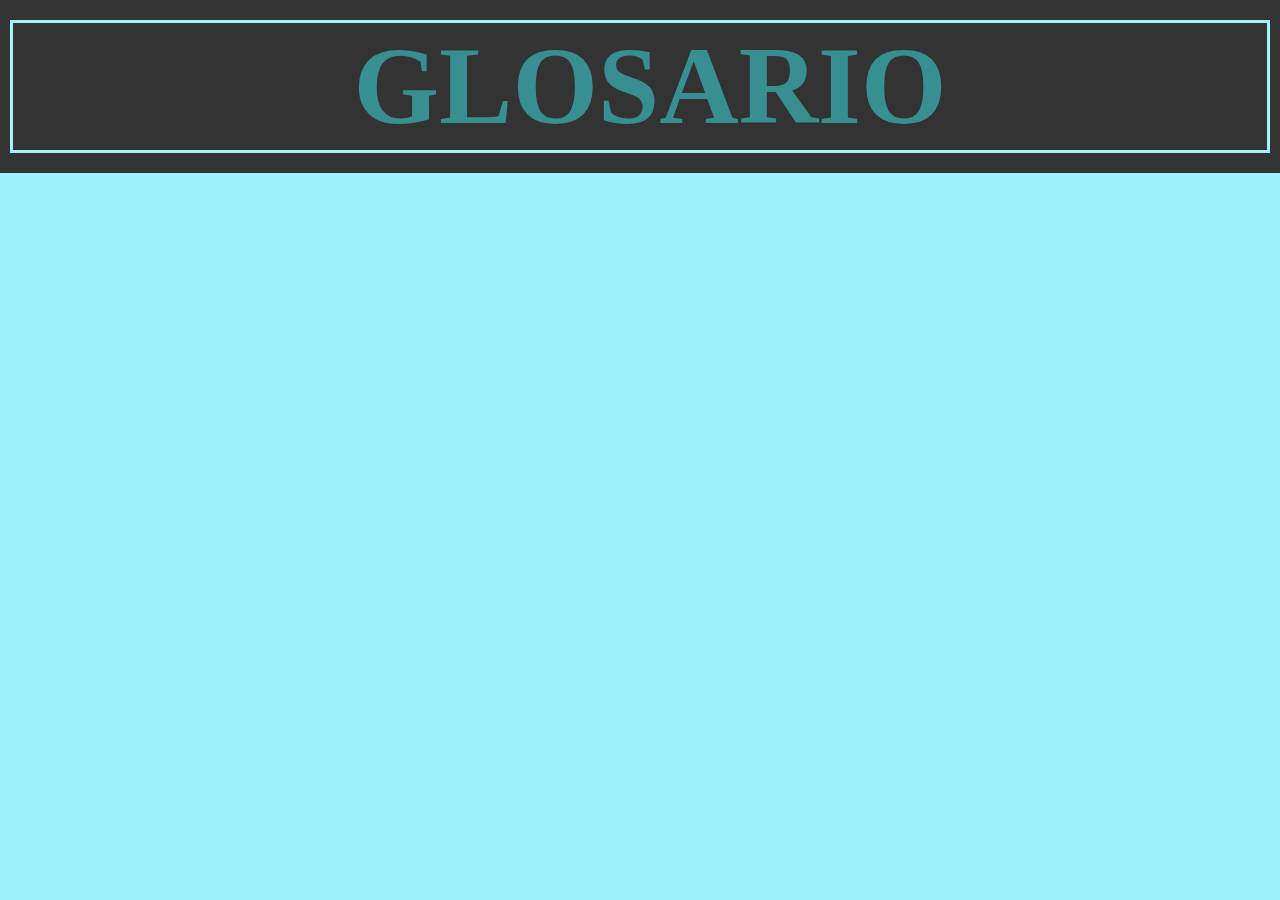
==== Glosario/index.html @ f9c2858b "terminos ingles" ====
<!DOCTYPE html>
<html lang="en">

<head>
    <meta charset="UTF-8">
    <meta name="viewport" content="width=device-width, initial-scale=1.0">
    <link rel="stylesheet" href="styles.css">
    <title>GLOSARIO</title>
</head>

<body>
    <header>
        <div class="containertitulo">
            <h1>GLOSARIO</h1>
        </div>
    </header>
    <div class="container">
    
    </div>
    <script src="/script.js"></script>
</body>

</html>
---- Glosario/styles.css ----
body {
    font-family: Arial, sans-serif;
    margin: 0;
    padding: 0;
    background-color: #9cf3f9;
}
.container {
    width: 80%;
    margin: 0 auto;
}
.containertitulo{
    border: solid #9cf3f9;
    margin: 10px;
}
header {
    background-color: #333;
    color: rgb(55, 143, 146);
    padding: 10px 0;
    font-size: 55px;
    font-family: algerian;
    text-align: center;

}
header h1 {
    margin: 0;
    padding: 0 0 0 20px;
}
.word {
    display: inline-block;
    width: 250px; 
    height: 50px;
    margin: 20px 18px;
    font-size: 16px;
    cursor: pointer;
    position:relative;
    background-color: #ddd;
    border-radius: 5px;
    line-height: 50px;
    text-align: center;
    border: solid black  ;
    background-color: cadetblue;
    border-radius: 20px;
}
.definition{
    display: none;
    position: relative;
    /* Arriba | Derecha | Abajo | Izquierda */
    margin: 0 20px 40px 20px;
    padding: 5px;
    width: 250px; 
    height: 50px;
}
.principal{
    display: inline-block;
}
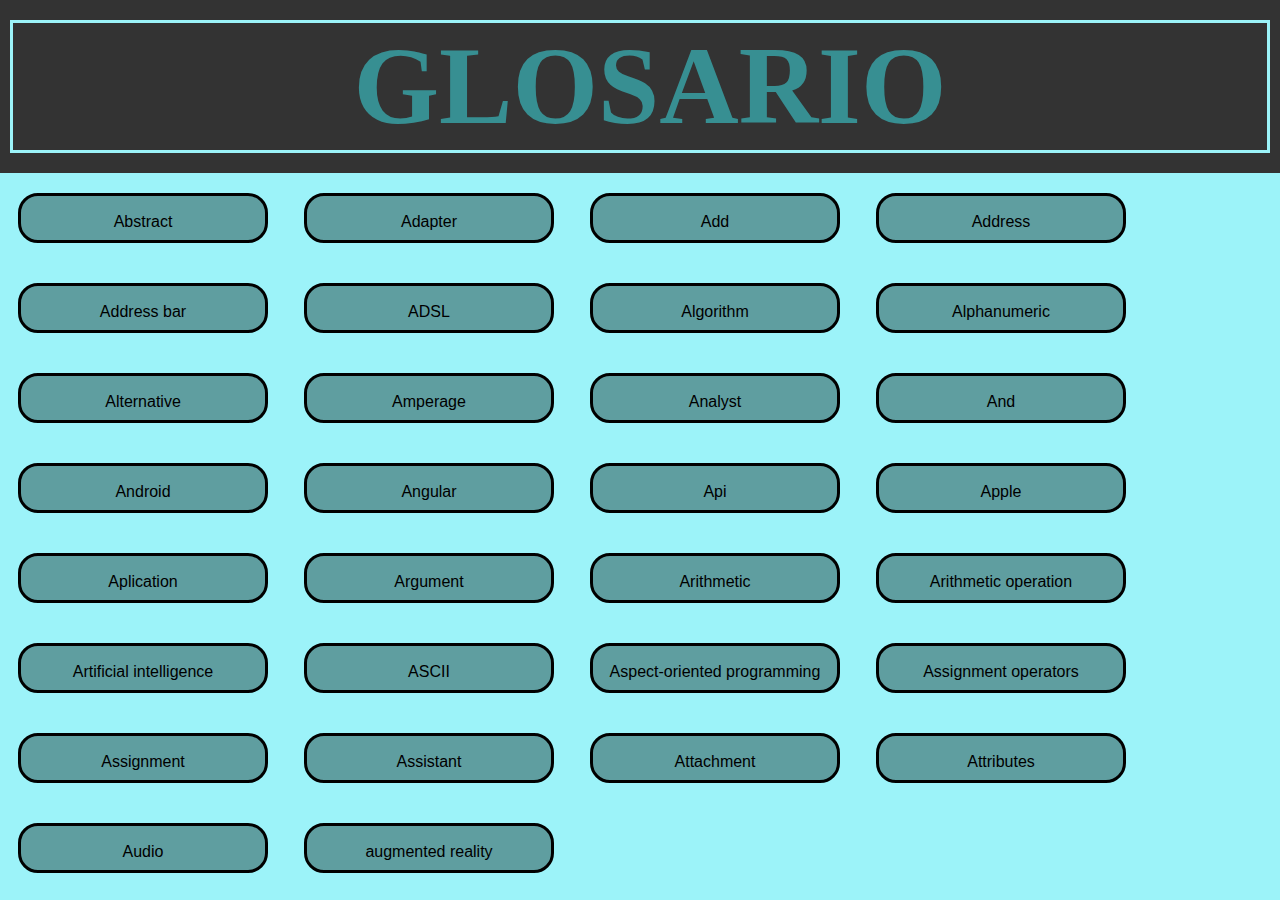
==== commit 48fb7b2d: "." ====
--- a/Glosario/index.html
+++ b/Glosario/index.html
@@ -5,6 +5,7 @@
     <meta charset="UTF-8">
     <meta name="viewport" content="width=device-width, initial-scale=1.0">
     <link rel="stylesheet" href="styles.css">
+
     <title>GLOSARIO</title>
 </head>
 
@@ -12,12 +13,13 @@
     <header>
         <div class="containertitulo">
             <h1>GLOSARIO</h1>
+            </div>
         </div>
     </header>
     <div class="container">
-    
+
     </div>
-    <script src="/script.js"></script>
+    <script src="./script.js"></script>
 </body>
 
 </html>--- a/Glosario/styles.css
+++ b/Glosario/styles.css
@@ -52,4 +52,4 @@
 }
 .principal{
     display: inline-block;
-}+}
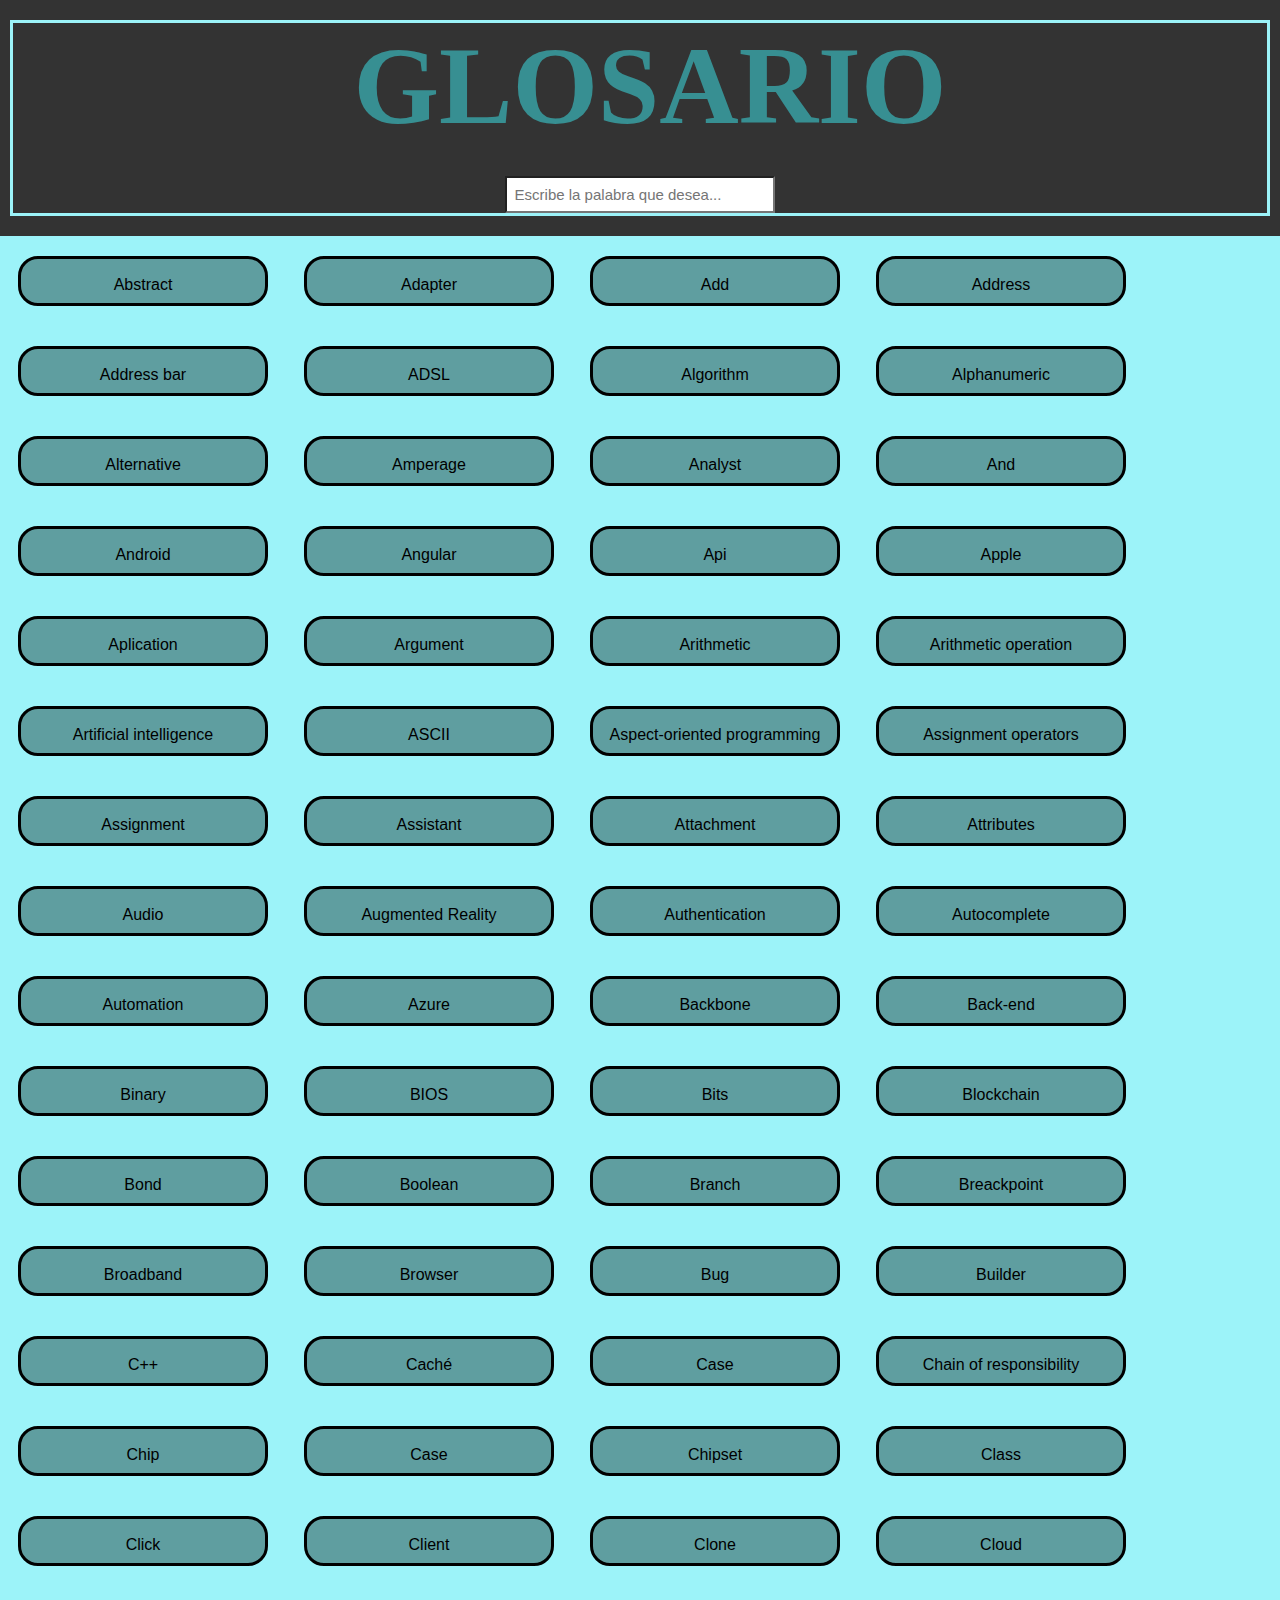
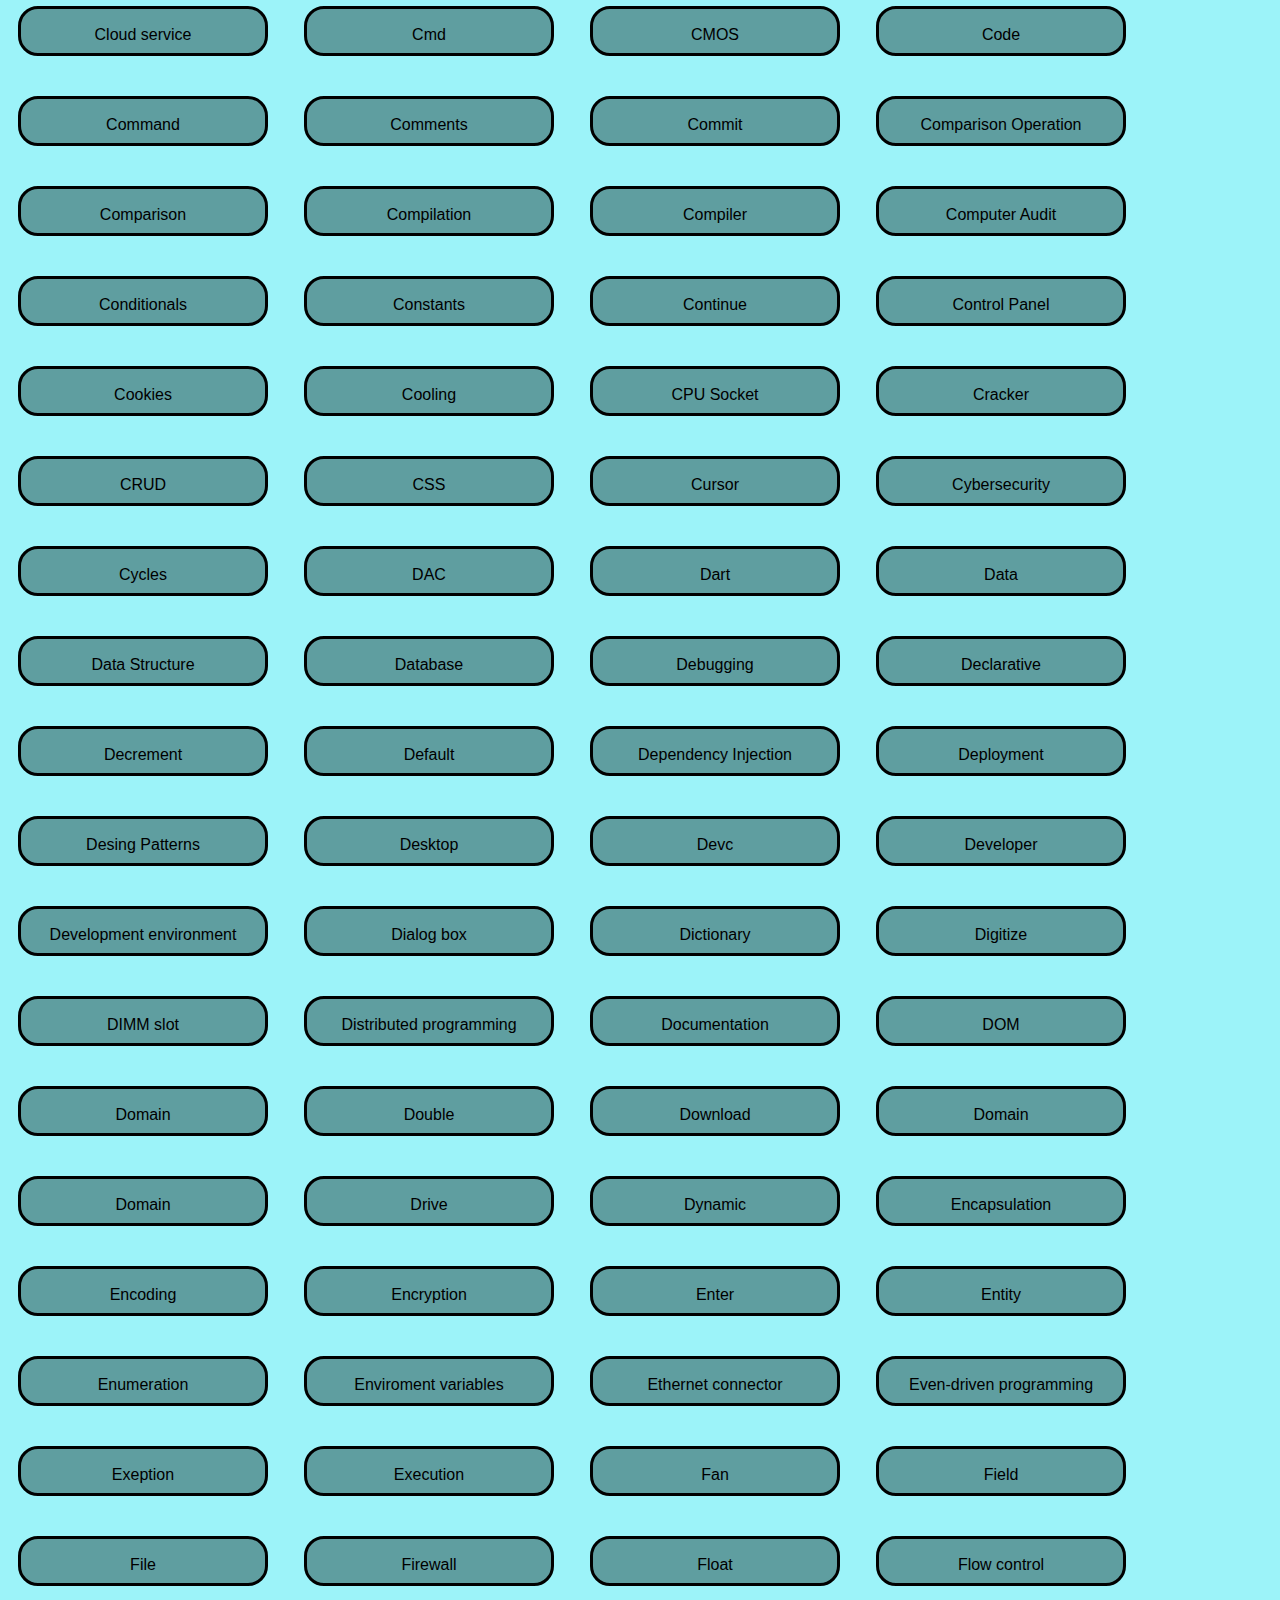
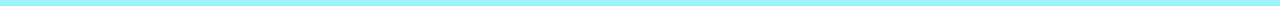
==== commit 7c90ce15: "campoBusqueda" ====
--- a/Glosario/index.html
+++ b/Glosario/index.html
@@ -13,7 +13,7 @@
     <header>
         <div class="containertitulo">
             <h1>GLOSARIO</h1>
-            </div>
+            <input id="busqueda" placeholder="Escribe la palabra que desea...">
         </div>
     </header>
     <div class="container">
--- a/Glosario/styles.css
+++ b/Glosario/styles.css
@@ -53,3 +53,9 @@
 .principal{
     display: inline-block;
 }
+#busqueda{
+    background-color: white;
+    padding: 8px;
+    font-size: 15px;
+    width: 20%;
+}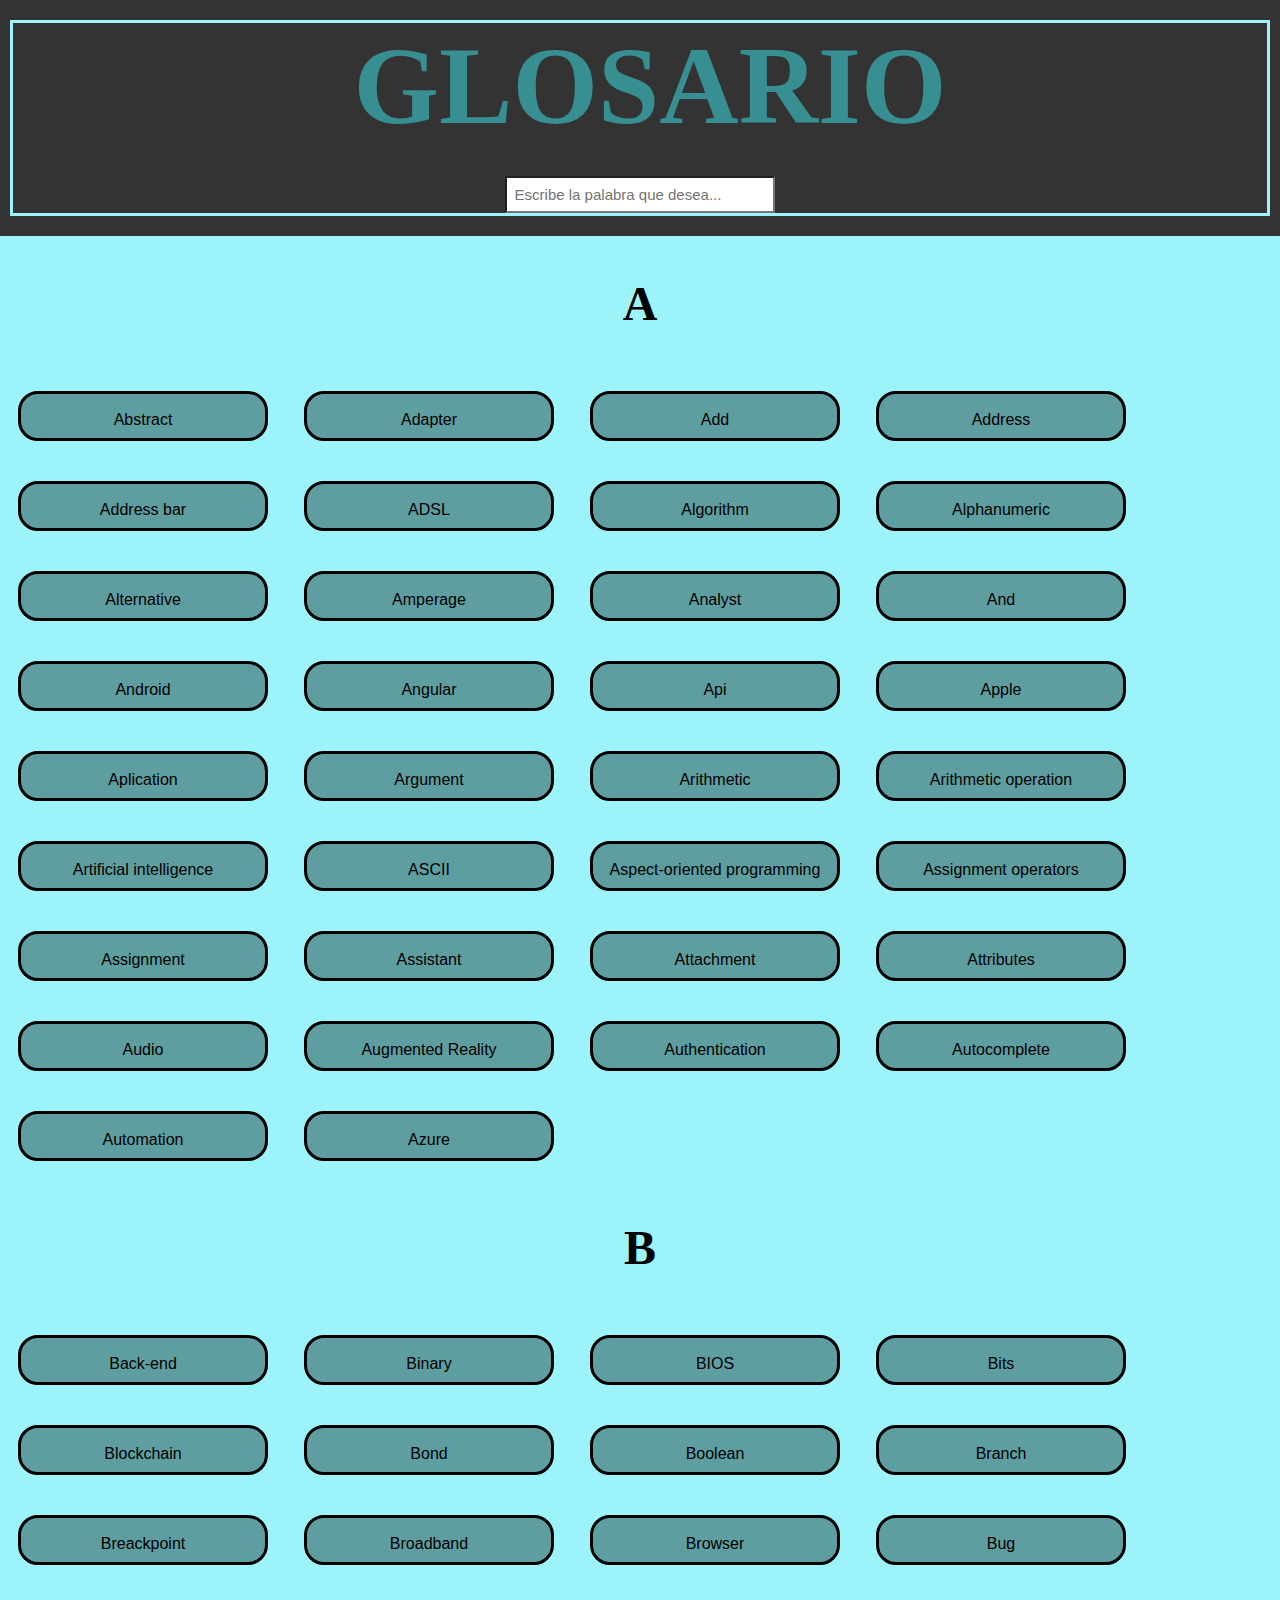
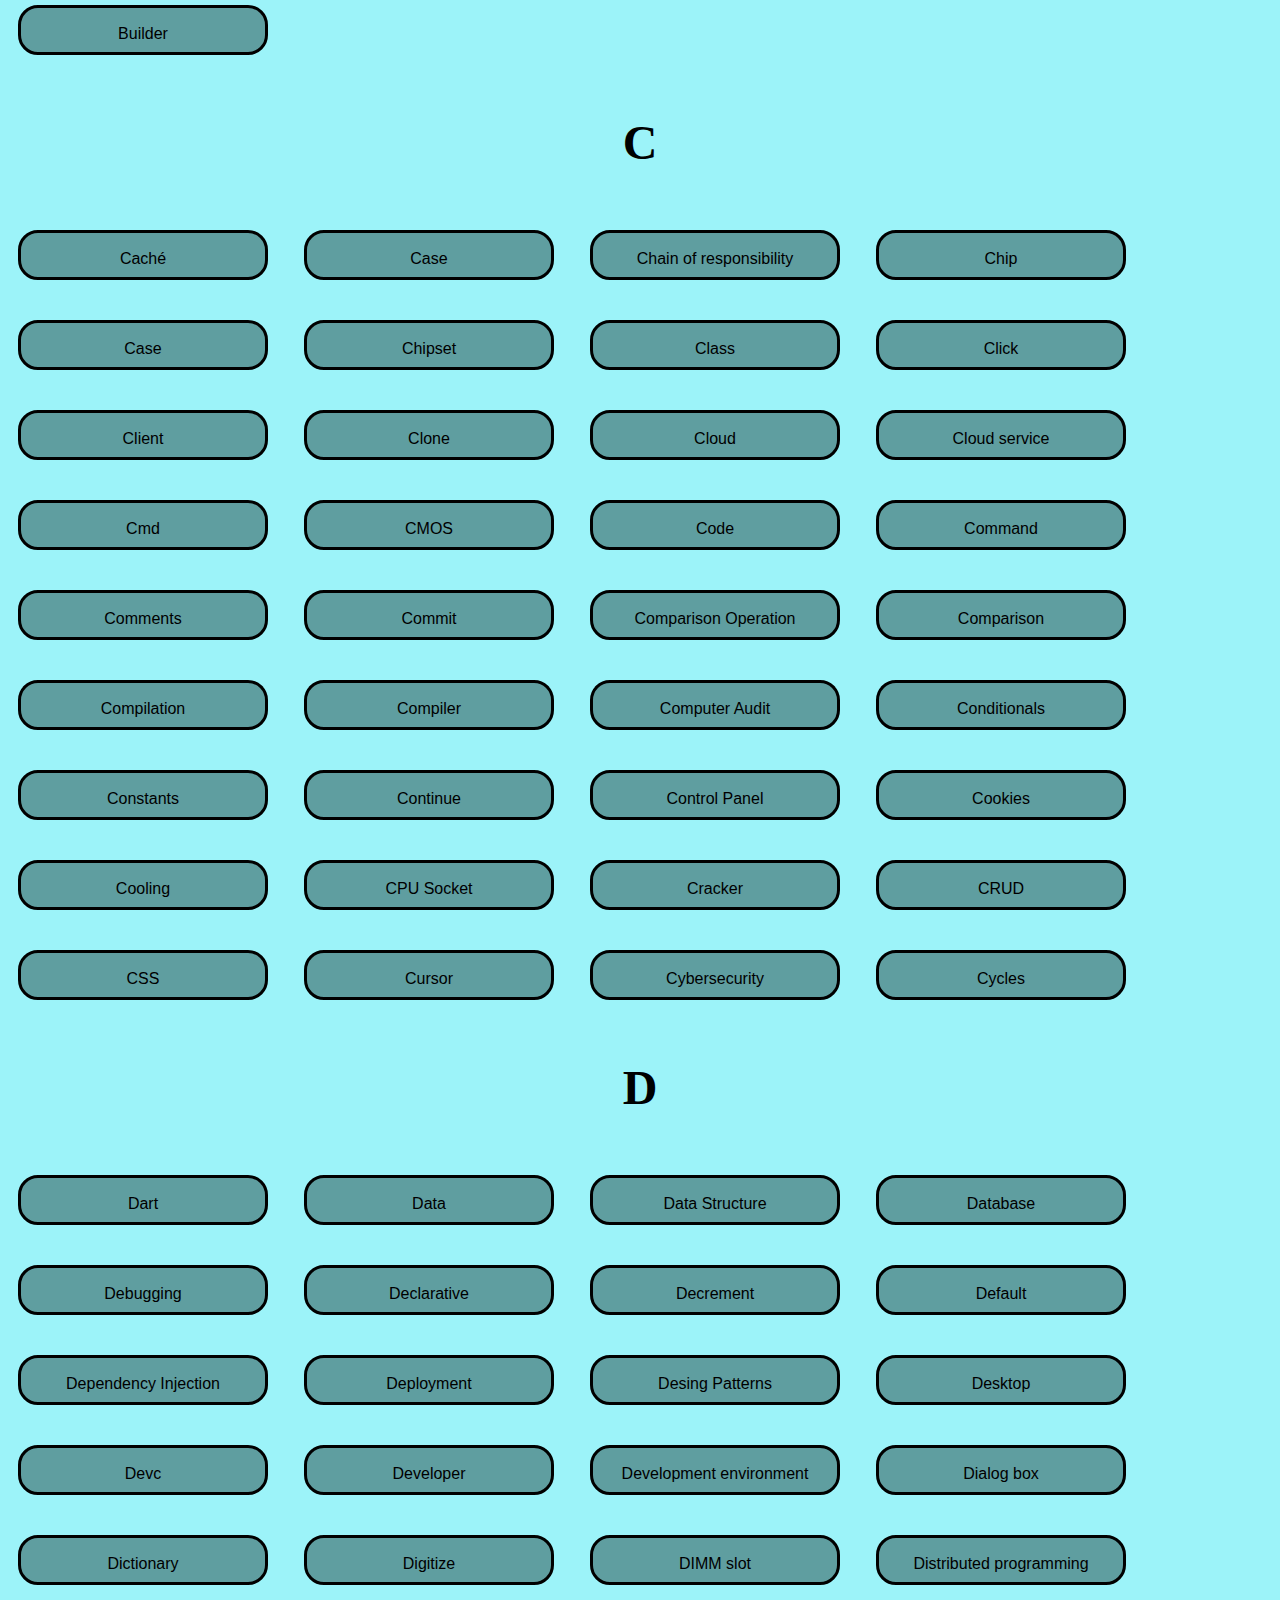
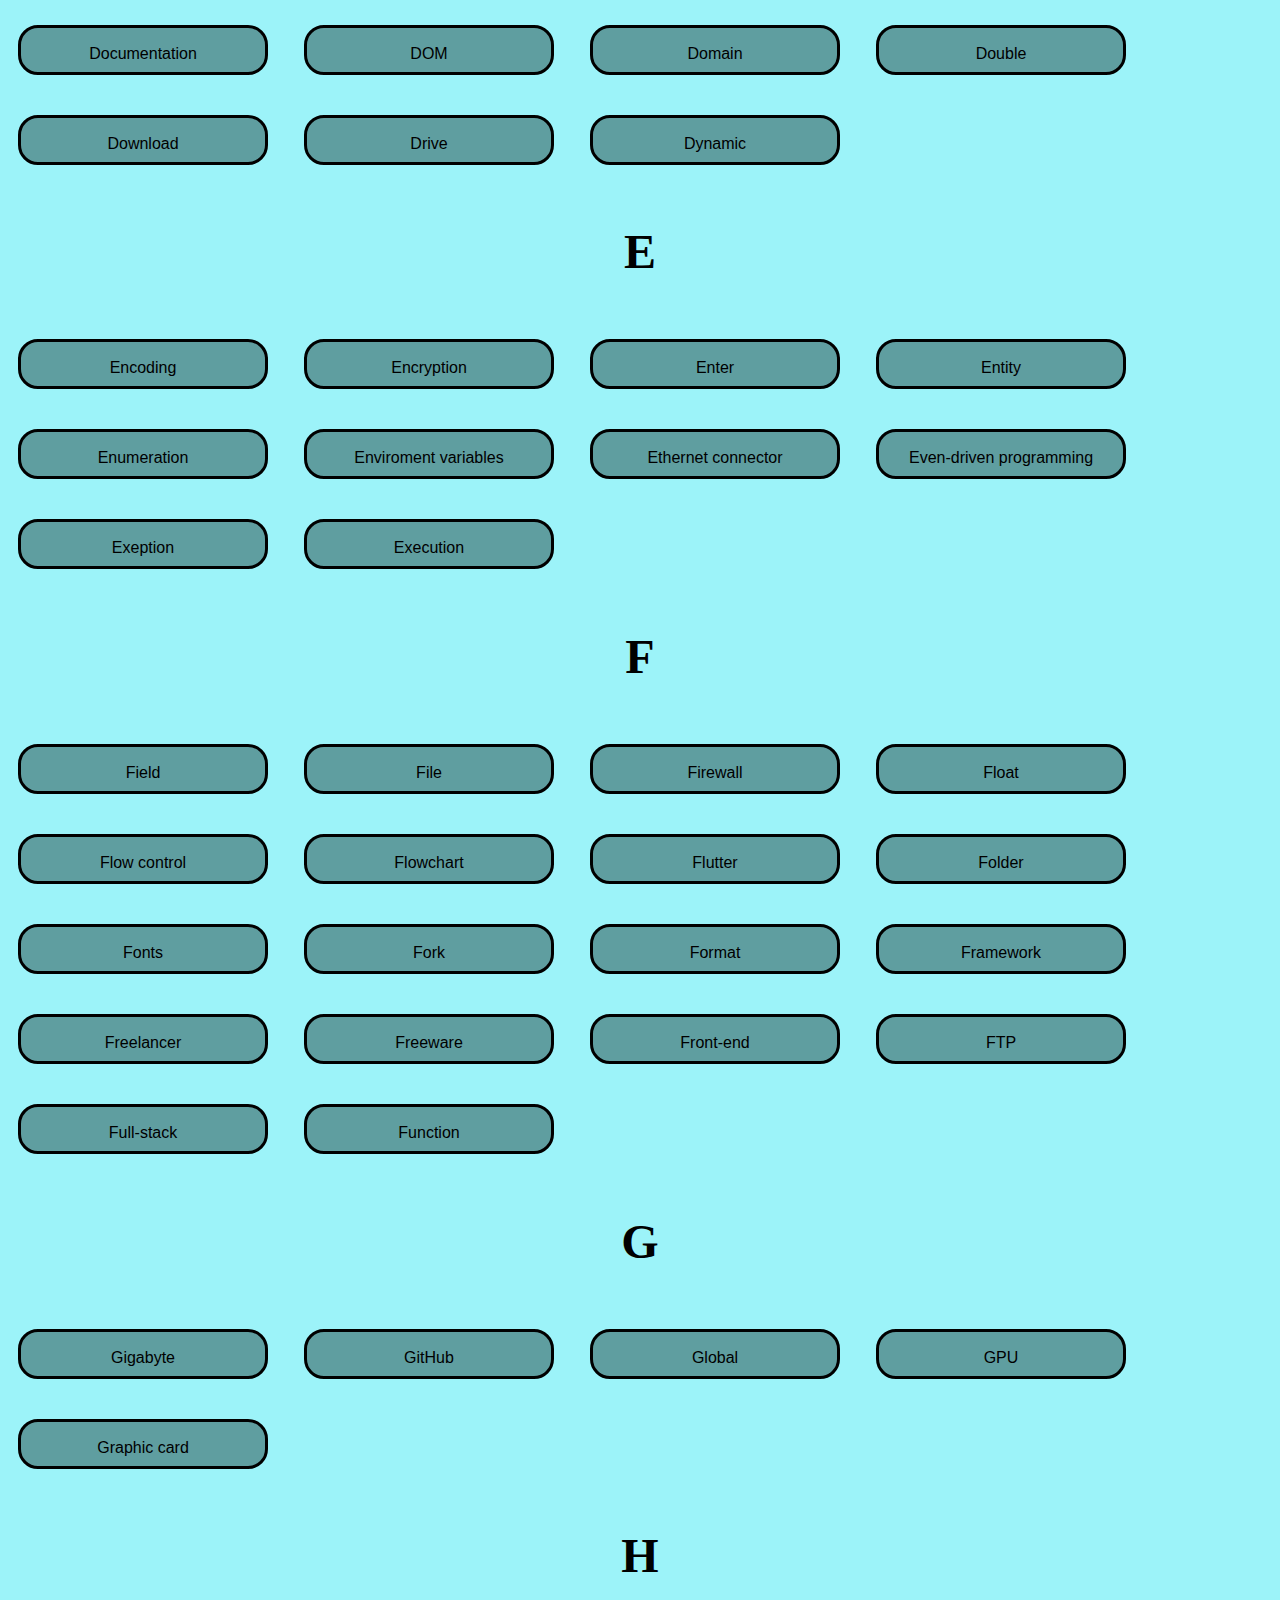
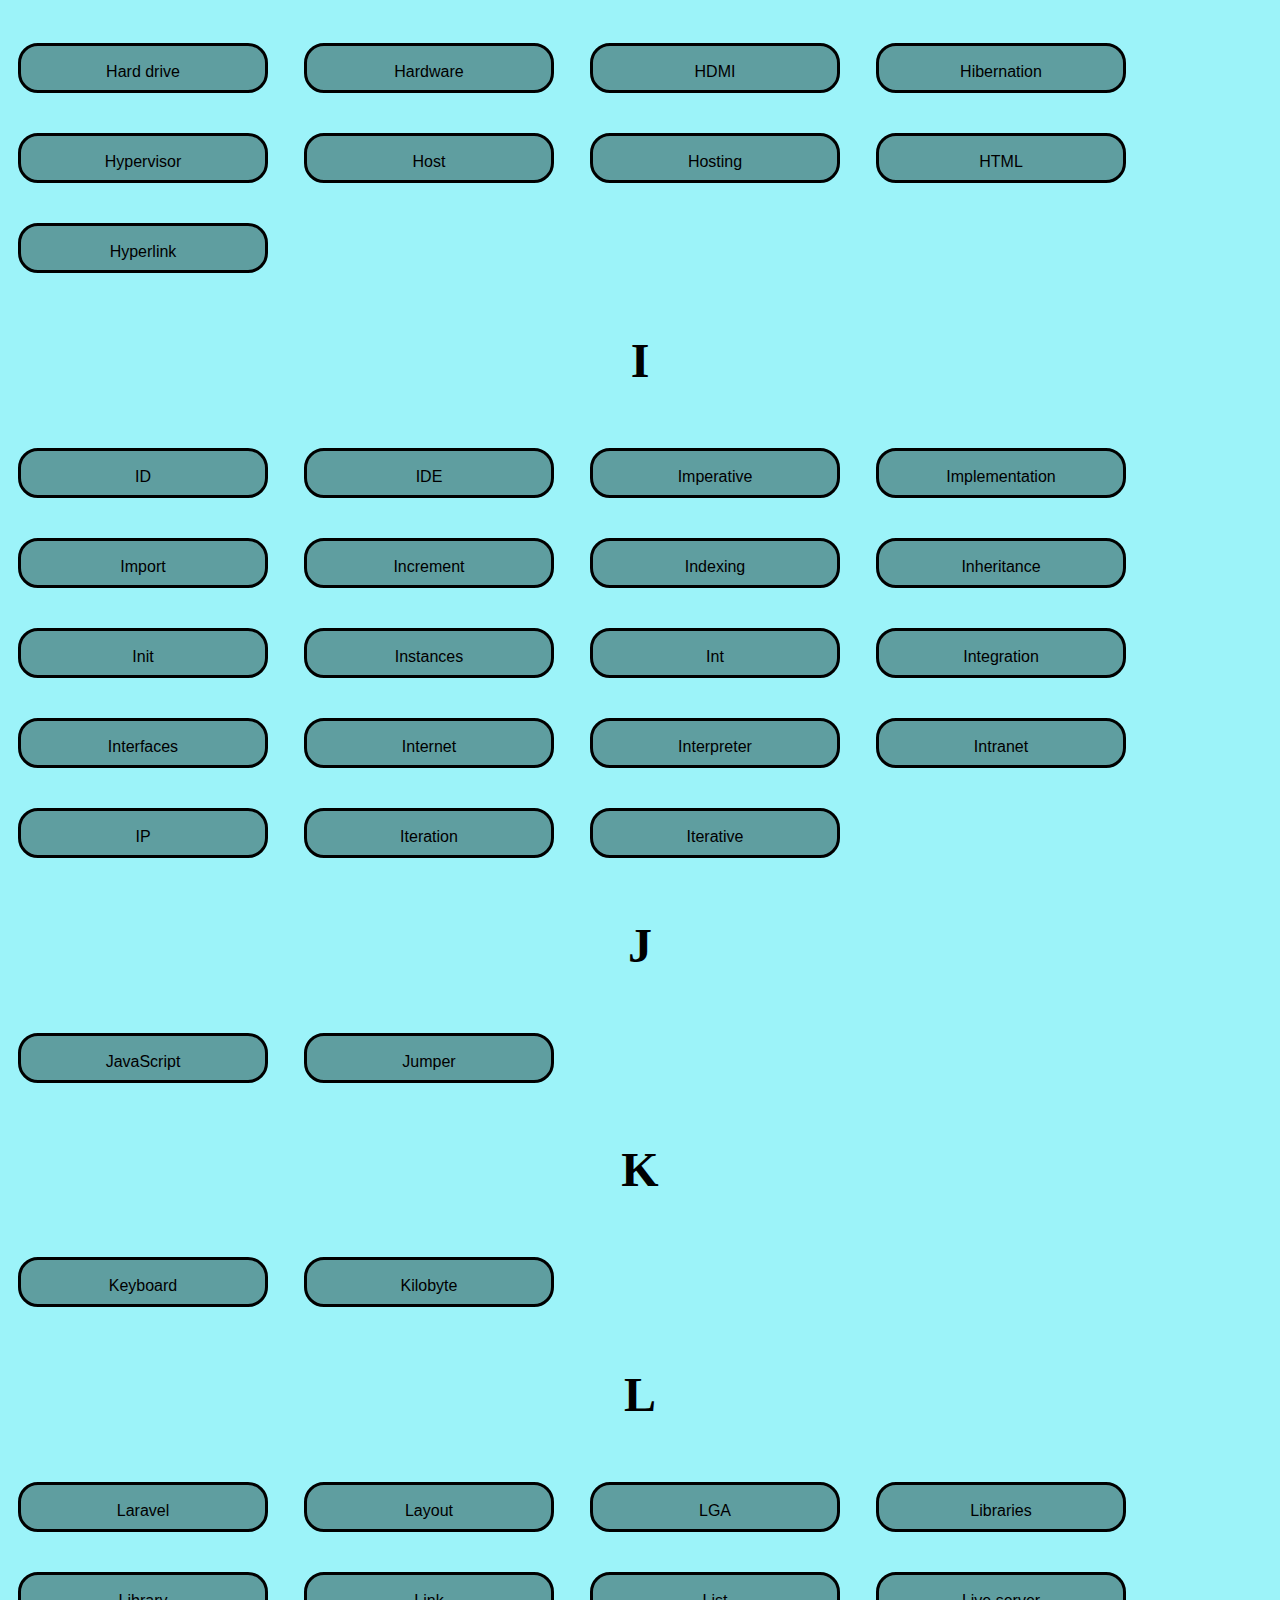
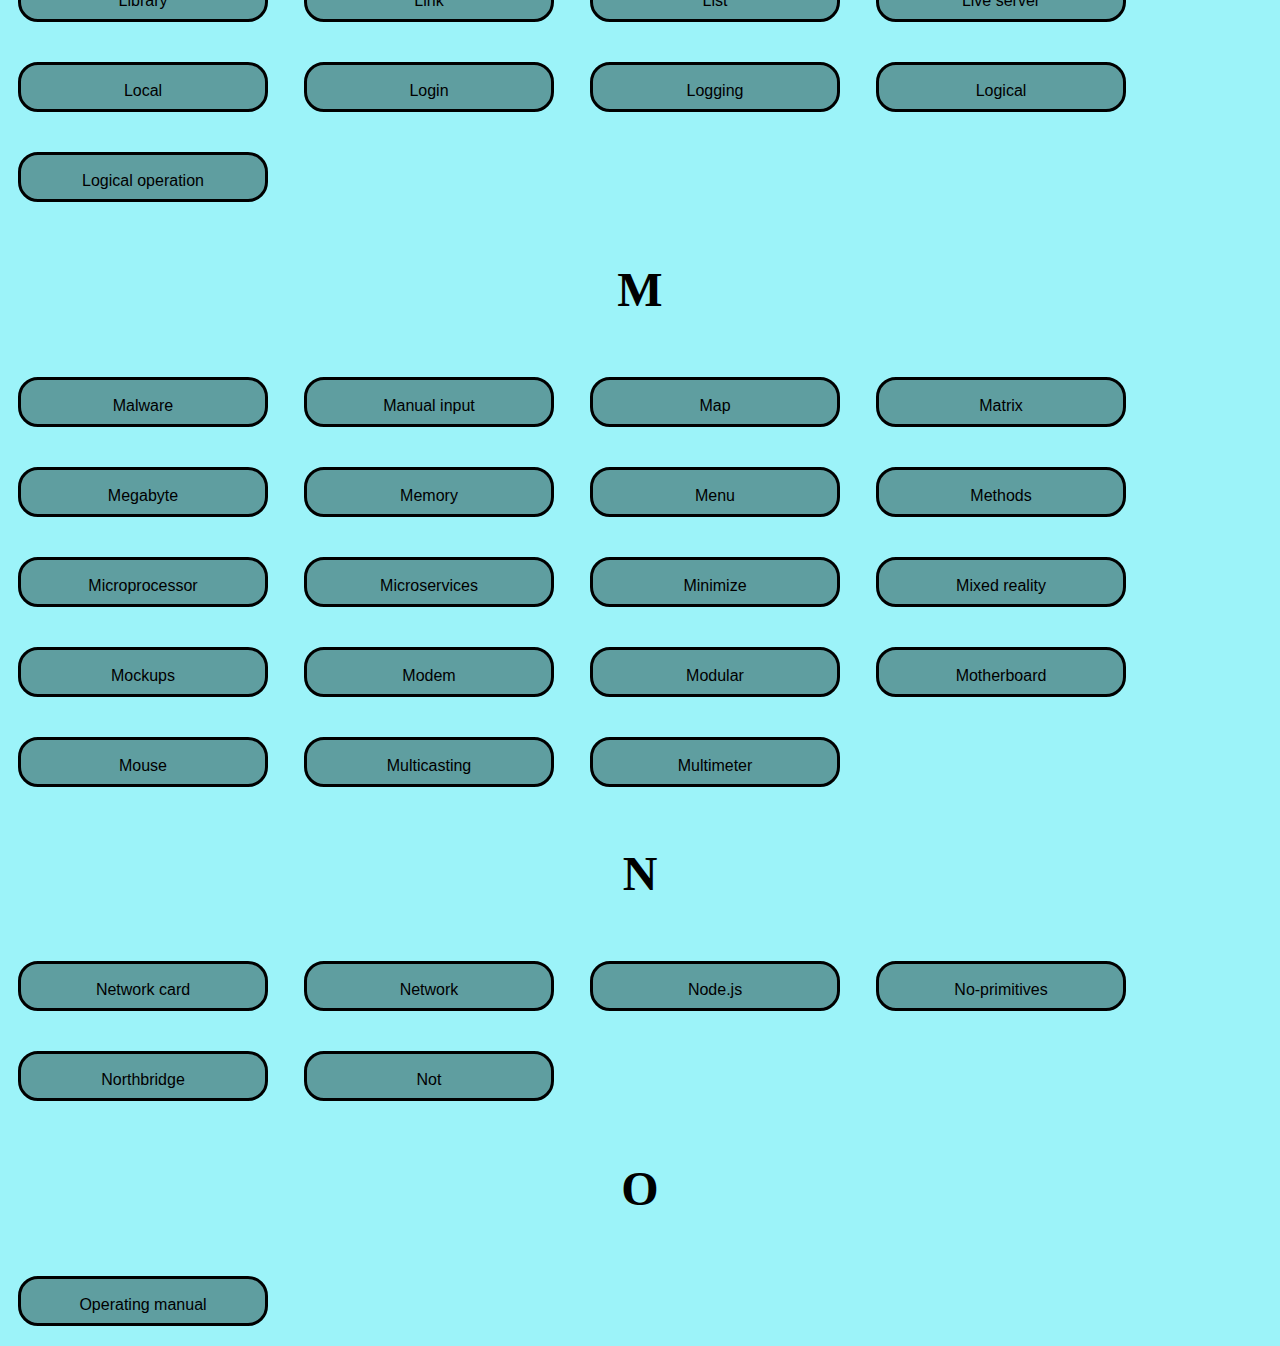
==== commit 0418e8b1: "243" ====
--- a/Glosario/index.html
+++ b/Glosario/index.html
@@ -19,7 +19,7 @@
     <div class="container">
 
     </div>
-    <script src="./script.js"></script>
+    <script src="/Glosario/script.js"></script>
 </body>
 
 </html>--- a/Glosario/styles.css
+++ b/Glosario/styles.css
@@ -58,4 +58,9 @@
     padding: 8px;
     font-size: 15px;
     width: 20%;
+}
+.letra{
+    text-align: center;
+    font-size: 2em;
+    font-family: algerian;
 }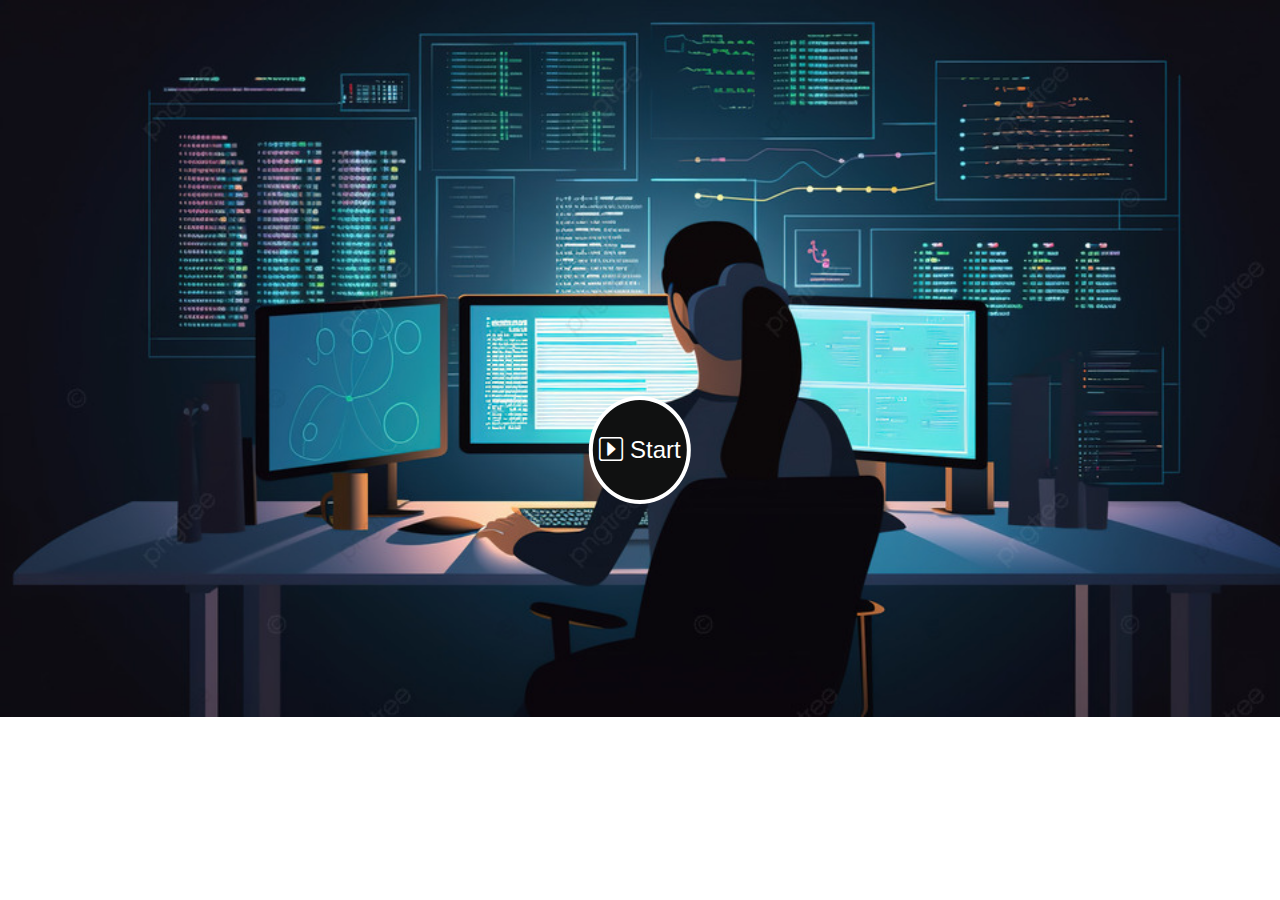
==== commit ff766608: "css" ====
--- a/Glosario/index.html
+++ b/Glosario/index.html
@@ -4,22 +4,34 @@
 <head>
     <meta charset="UTF-8">
     <meta name="viewport" content="width=device-width, initial-scale=1.0">
+    <link href="https://cdn.jsdelivr.net/npm/bootstrap@5.3.3/dist/css/bootstrap.min.css" rel="stylesheet" integrity="sha384-QWTKZyjpPEjISv5WaRU9OFeRpok6YctnYmDr5pNlyT2bRjXh0JMhjY6hW+ALEwIH" crossorigin="anonymous">
+    <script src="https://cdn.jsdelivr.net/npm/bootstrap@5.3.3/dist/js/bootstrap.bundle.min.js" integrity="sha384-YvpcrYf0tY3lHB60NNkmXc5s9fDVZLESaAA55NDzOxhy9GkcIdslK1eN7N6jIeHz" crossorigin="anonymous"></script>
+    <link rel="stylesheet" href="https://cdn.jsdelivr.net/npm/bootstrap-icons@1.11.3/font/bootstrap-icons.min.css">
     <link rel="stylesheet" href="styles.css">
 
     <title>GLOSARIO</title>
 </head>
 
 <body>
-    <header>
-        <div class="containertitulo">
-            <h1>GLOSARIO</h1>
-            <input id="busqueda" placeholder="Escribe la palabra que desea...">
-        </div>
-    </header>
-    <div class="container">
-
+    <div id="inicio">
+        <img src="img/pngtree-female-programmer-in-front-of-computer-screens-image_2672427.jpg " alt="Imagen de inicio" id="primeraImagen">
+        <button id="boton-empezar"><i class="bi bi-caret-right-square"></i> Start</button>
     </div>
-    <script src="/Glosario/script.js"></script>
+<div id="bdy">
+    <div id="contenedorPrincipal">
+        <header>
+            <div>
+            <img src="/img/GlossaryImg.jpg" class="img-fluid">
+            </div>
+            <h2>Escriba el termino que desea buscar</h2>
+            <div class="input-group flex-nowrap input-group-lg">
+                <span class="input-group-text" id="addon-wrapping"><i class="bi bi-search"></i></span>
+                <input type="text" class="form-control" id="busqueda" placeholder="BUSCAR">
+            </div>
+        </header>
+    </div>
+</div>
+    <script src="script.js"></script>
 </body>
 
 </html>--- a/Glosario/styles.css
+++ b/Glosario/styles.css
@@ -1,19 +1,18 @@
-body {
+body{
+    display: flex;
+    flex-direction: column;
+    margin: 0;
+    justify-content: center;
     font-family: Arial, sans-serif;
-    margin: 0;
-    padding: 0;
-    background-color: #9cf3f9;
+    background-size: cover;
+    background-attachment: fixed; 
+    background-position: center center;
 }
-.container {
-    width: 80%;
-    margin: 0 auto;
-}
-.containertitulo{
-    border: solid #9cf3f9;
-    margin: 10px;
+#bdy{
+    background:linear-gradient(rgb(1, 1, 1),rgba(13, 14, 14, 0.306)) fixed;
+   padding: 0 10% 0 10%;
 }
 header {
-    background-color: #333;
     color: rgb(55, 143, 146);
     padding: 10px 0;
     font-size: 55px;
@@ -21,25 +20,38 @@
     text-align: center;
 
 }
-header h1 {
-    margin: 0;
-    padding: 0 0 0 20px;
-}
 .word {
     display: inline-block;
     width: 250px; 
     height: 50px;
-    margin: 20px 18px;
-    font-size: 16px;
+    margin: 20px 20px;
+    font-size: 20px;
     cursor: pointer;
     position:relative;
-    background-color: #ddd;
     border-radius: 5px;
     line-height: 50px;
     text-align: center;
-    border: solid black  ;
-    background-color: cadetblue;
+    border: solid black;
+    color: whitesmoke;
+    box-shadow: 0 0 0 0 rgba(145, 64, 248, 0.5), 0 0 0 0 rgba(39, 200, 255, 0.5);
+    background-image: linear-gradient(-255deg, #484848 35%, #815ca8 100%);
+    transition: transform 0.3s ease, box-shadow 0.3s ease;
+    overflow: hidden;
     border-radius: 20px;
+}
+.word::after{
+    width: 300px;
+    height: 300px;
+    position: relative;
+    top: -50px;
+    left: -100px;
+    background: #13ff13;
+    z-index: -1;
+    transition: transform 0.5s ease;
+}
+.word:hover{
+    transform: translate(0, -6px);
+    box-shadow: 10px -10px 25px 0 rgba(16, 226, 253, 0.5), -10px 10px 25px 0 rgba(183, 0, 255, 0.7);
 }
 .definition{
     display: none;
@@ -52,15 +64,55 @@
 }
 .principal{
     display: inline-block;
+    align-items: center;
 }
 #busqueda{
     background-color: white;
     padding: 8px;
     font-size: 15px;
-    width: 20%;
+    border: black solid 0.2em;
+}
+.input-group-text{
+    border: black solid 0.1em;
+}
+.input-group{
+    width: 40%;
+    margin: 0 auto
 }
 .letra{
-    text-align: center;
-    font-size: 2em;
+    /* text-align: center; */
+    font-size: 30px;
     font-family: algerian;
+    margin-left: 30px;
+}
+#contenedorPrincipal{
+    /* margin: 5% 5% 5% 5%; */
+    background-color: white;
+}
+.img-fluid{
+    max-width: 100%;
+    height: auto;
+    margin: 0;
+}
+#inicio{
+    background: linear-gradient(rgba(5,7,12,0.75),rgba(5,7,12,075)),url(./img/WhatsApp\ Image\ 2024-06-18\ at\ 10.38.19\ PM\ \(1\).jpeg), no-repeat center center fixed;
+    background-size: cover;
+}
+#primeraImagen{
+    height: 100%;
+    width: 100%; 
+}
+#boton-empezar {
+    position: absolute;
+    top: 50%;
+    left: 50%;
+    transform: translate(-50%, -50%);
+    width: 8%; 
+    height: 12%;
+    font-size: 1.5em;
+    background-color: #101111;
+    color: white;
+    border-radius: 50%;
+    border:solid 0.2em white;
+    cursor: pointer;
 }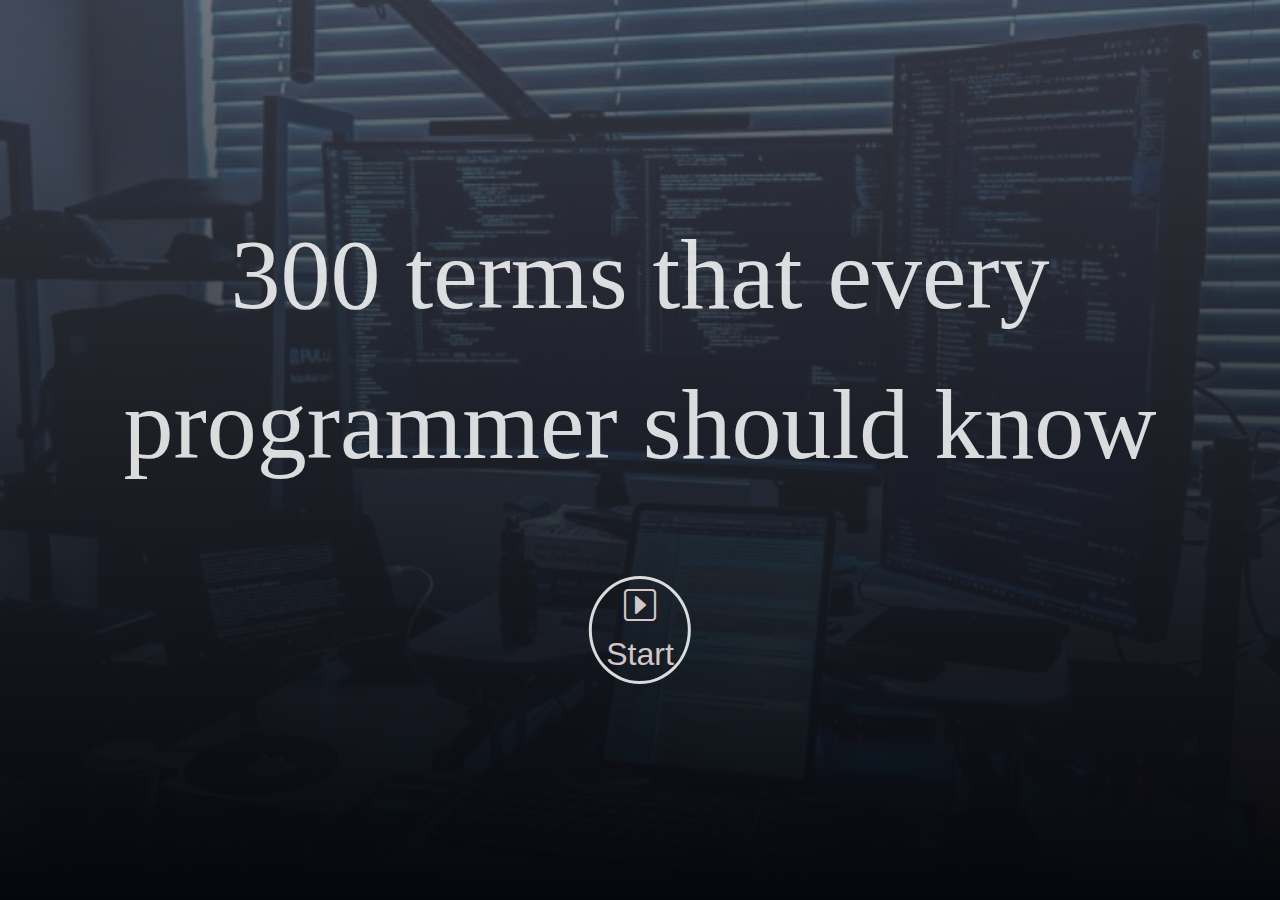
==== commit fd952172: "99% terminado" ====
--- a/Glosario/index.html
+++ b/Glosario/index.html
@@ -14,23 +14,24 @@
 
 <body>
     <div id="inicio">
-        <img src="img/pngtree-female-programmer-in-front-of-computer-screens-image_2672427.jpg " alt="Imagen de inicio" id="primeraImagen">
+        <!-- <img src="img/pngtree-female-programmer-in-front-of-computer-screens-image_2672427.jpg " alt="Imagen de inicio" id="primeraImagen"> -->
+        <p class="tituloInicio"> 300 terms that every programmer should know</p>
         <button id="boton-empezar"><i class="bi bi-caret-right-square"></i> Start</button>
     </div>
-<div id="bdy">
-    <div id="contenedorPrincipal">
-        <header>
-            <div>
-            <img src="/img/GlossaryImg.jpg" class="img-fluid">
-            </div>
-            <h2>Escriba el termino que desea buscar</h2>
-            <div class="input-group flex-nowrap input-group-lg">
-                <span class="input-group-text" id="addon-wrapping"><i class="bi bi-search"></i></span>
-                <input type="text" class="form-control" id="busqueda" placeholder="BUSCAR">
-            </div>
-        </header>
+    <div id="bdy">
+        <div id="contenedorPrincipal">
+            <header>
+                <div>
+                <img src="/Glosario/img/GlossaryImg.jpg" class="img-fluid">
+                </div>
+                <h2 class="mt-3"> Type in the term you wish to search for</h2>
+                <div class="input-group flex-nowrap input-group-lg">
+                    <span class="input-group-text" id="addon-wrapping"><i class="bi bi-search"></i></span>
+                    <input type="text" class="form-control" id="busqueda" placeholder="SEARCH">
+                </div>
+            </header>
+        </div>
     </div>
-</div>
     <script src="script.js"></script>
 </body>
 
--- a/Glosario/styles.css
+++ b/Glosario/styles.css
@@ -13,12 +13,11 @@
    padding: 0 10% 0 10%;
 }
 header {
-    color: rgb(55, 143, 146);
+    color: #696464;
     padding: 10px 0;
     font-size: 55px;
     font-family: algerian;
     text-align: center;
-
 }
 .word {
     display: inline-block;
@@ -81,7 +80,6 @@
 }
 .letra{
     /* text-align: center; */
-    font-size: 30px;
     font-family: algerian;
     margin-left: 30px;
 }
@@ -94,9 +92,12 @@
     height: auto;
     margin: 0;
 }
-#inicio{
-    background: linear-gradient(rgba(5,7,12,0.75),rgba(5,7,12,075)),url(./img/WhatsApp\ Image\ 2024-06-18\ at\ 10.38.19\ PM\ \(1\).jpeg), no-repeat center center fixed;
-    background-size: cover;
+body{
+    /* background-image: linear-gradient(rgba(5,7,12,0.75),rgba(5,7,12,075)),url("/img/WhatsApp\ Image\ 2024-06-18\ at\ 10.38.19\ PM\ \(1\).jpeg"), no-repeat center center fixed; */
+    /* background-size: cover; */
+    background-image:linear-gradient(rgba(67, 71, 82, 0.75),rgba(5,7,12,075)), url('/Glosario/img/WhatsApp\ Image\ 2024-06-18\ at\ 10.38.19\ PM\ \(1\).jpeg'); 
+    background-size: cover; /* Para cubrir todo el fondo */
+    background-repeat: no-repeat;
 }
 #primeraImagen{
     height: 100%;
@@ -104,15 +105,24 @@
 }
 #boton-empezar {
     position: absolute;
-    top: 50%;
+    top: 70%;
     left: 50%;
     transform: translate(-50%, -50%);
     width: 8%; 
     height: 12%;
-    font-size: 1.5em;
-    background-color: #101111;
-    color: white;
+    font-size: 2em;
+    background-color: #10111100;
+    color: rgba(247, 230, 230, 0.849);
     border-radius: 50%;
-    border:solid 0.2em white;
+    border:solid 0.1em  rgba(255, 255, 255, 0.842);
     cursor: pointer;
+}
+.tituloInicio{
+    color: rgba(255, 255, 255, 0.842);
+    font-size: 100px;
+    font-family: Algerian;
+    margin: 20px;
+    text-align:center;
+    position: absolute;
+    top: 20%;
 }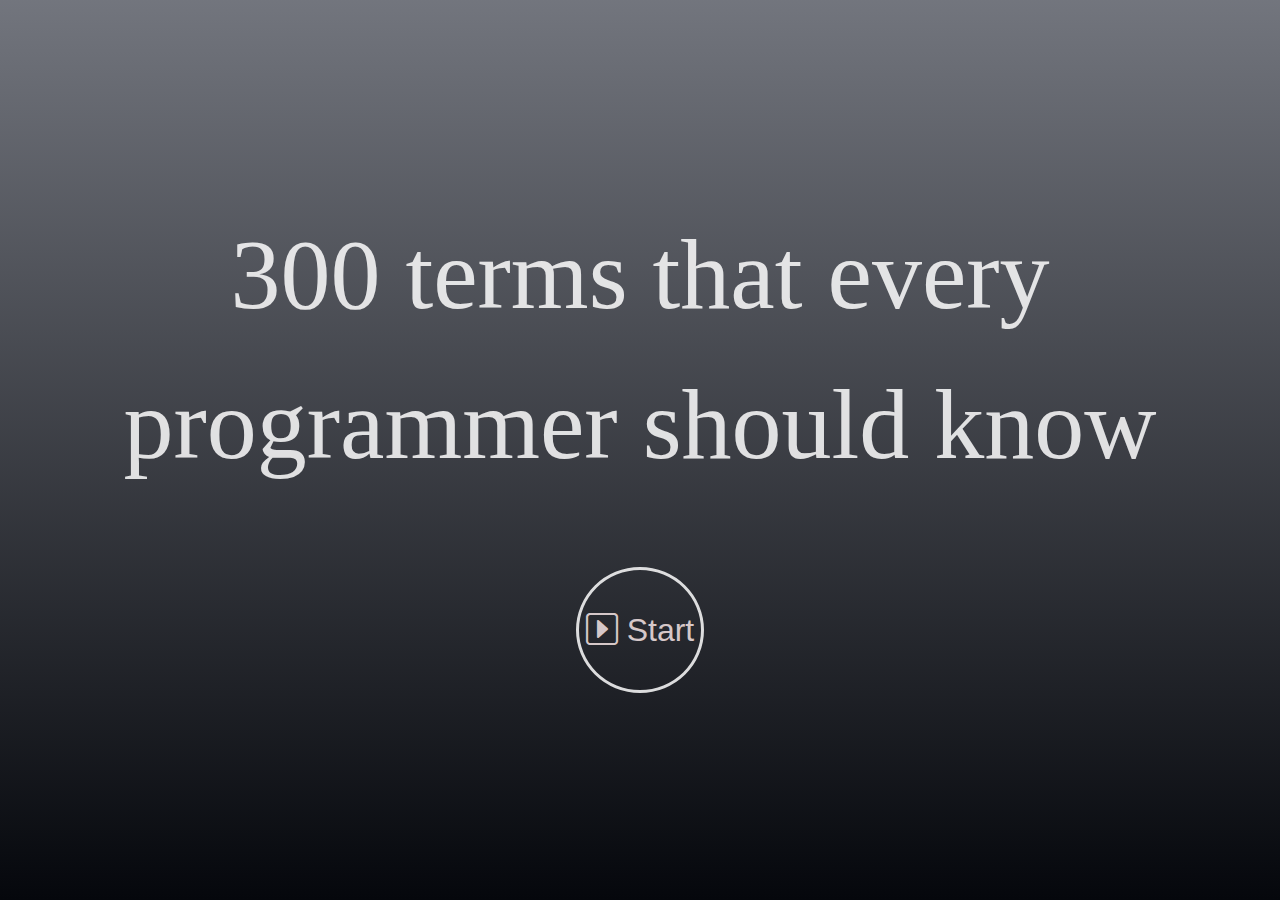
==== commit 0751836a: "cambio de fondo" ====
--- a/Glosario/index.html
+++ b/Glosario/index.html
@@ -16,13 +16,13 @@
     <div id="inicio">
         <!-- <img src="img/pngtree-female-programmer-in-front-of-computer-screens-image_2672427.jpg " alt="Imagen de inicio" id="primeraImagen"> -->
         <p class="tituloInicio"> 300 terms that every programmer should know</p>
-        <button id="boton-empezar"><i class="bi bi-caret-right-square"></i> Start</button>
+        <button id="boton-empezar" onclick="cambiarFondo()"><i class="bi bi-caret-right-square"></i> Start</button>
     </div>
     <div id="bdy">
         <div id="contenedorPrincipal">
             <header>
                 <div>
-                <img src="/Glosario/img/GlossaryImg.jpg" class="img-fluid">
+                <img src="/img/GlossaryImg.jpg" class="img-fluid">
                 </div>
                 <h2 class="mt-3"> Type in the term you wish to search for</h2>
                 <div class="input-group flex-nowrap input-group-lg">
--- a/Glosario/styles.css
+++ b/Glosario/styles.css
@@ -8,8 +8,10 @@
     background-attachment: fixed; 
     background-position: center center;
 }
+.claseFondo{
+    background:linear-gradient(rgb(1, 1, 1),rgba(13, 14, 14, 0.306)) fixed;
+}
 #bdy{
-    background:linear-gradient(rgb(1, 1, 1),rgba(13, 14, 14, 0.306)) fixed;
    padding: 0 10% 0 10%;
 }
 header {
@@ -95,7 +97,7 @@
 body{
     /* background-image: linear-gradient(rgba(5,7,12,0.75),rgba(5,7,12,075)),url("/img/WhatsApp\ Image\ 2024-06-18\ at\ 10.38.19\ PM\ \(1\).jpeg"), no-repeat center center fixed; */
     /* background-size: cover; */
-    background-image:linear-gradient(rgba(67, 71, 82, 0.75),rgba(5,7,12,075)), url('/Glosario/img/WhatsApp\ Image\ 2024-06-18\ at\ 10.38.19\ PM\ \(1\).jpeg'); 
+    background-image:linear-gradient(rgba(67, 71, 82, 0.75),rgba(5,7,12,075)), url('/img/WhatsApp\ Image\ 2024-06-18\ at\ 10.38.19\ PM\ \(1\).jpeg'); 
     background-size: cover; /* Para cubrir todo el fondo */
     background-repeat: no-repeat;
 }
@@ -108,8 +110,8 @@
     top: 70%;
     left: 50%;
     transform: translate(-50%, -50%);
-    width: 8%; 
-    height: 12%;
+    width: 10%; 
+    height: 14%;
     font-size: 2em;
     background-color: #10111100;
     color: rgba(247, 230, 230, 0.849);
